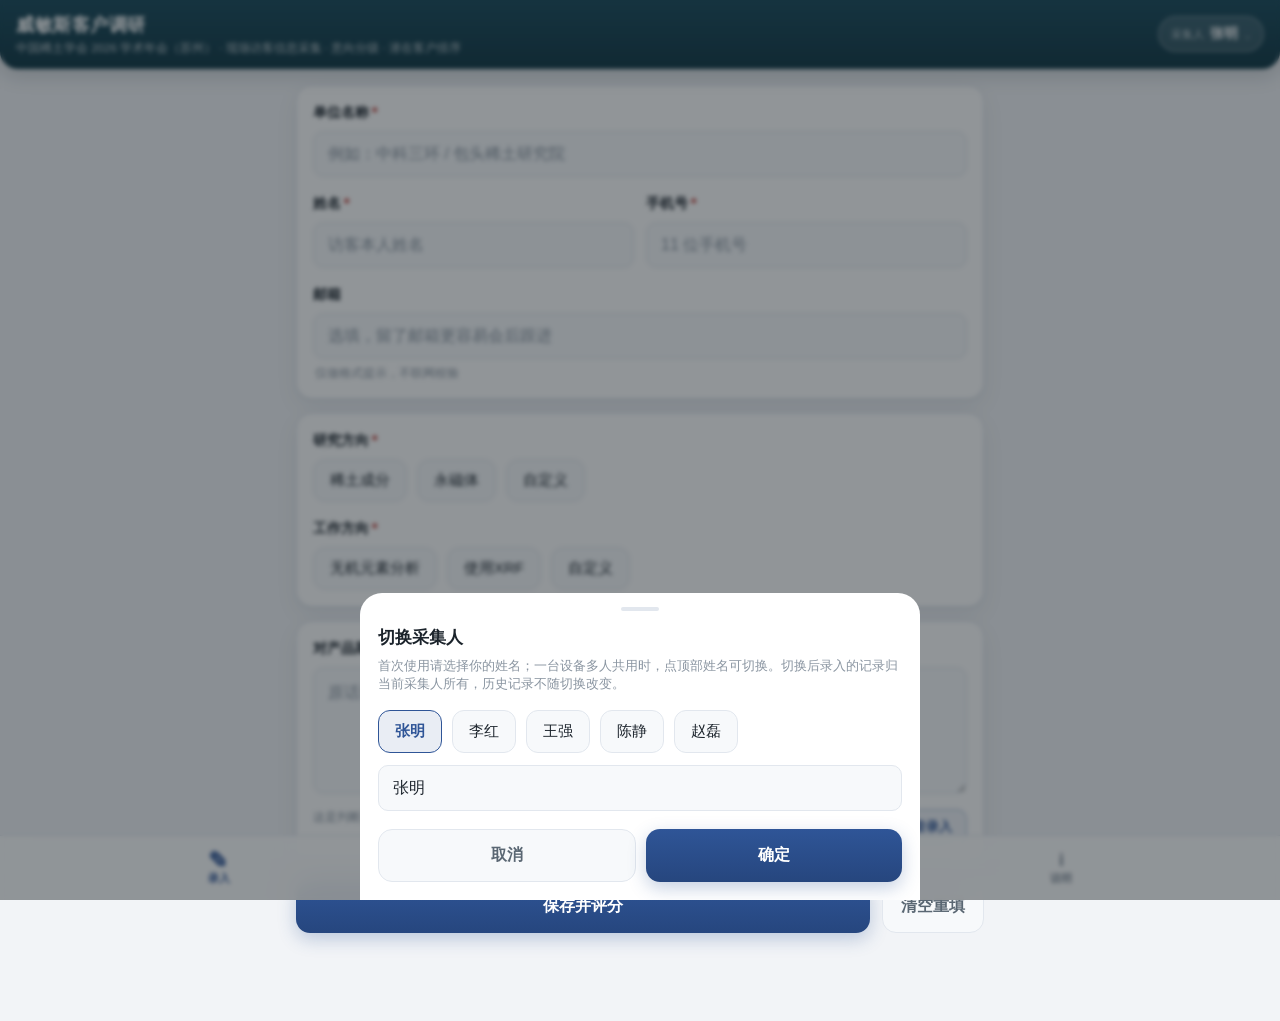
==== index.html @ b4f42ca1 "威敏斯客户调研 iPhone 离线版 v1.0.0（静态 PWA 产物）" ====
<!DOCTYPE html>
<html lang="zh-CN">
<head>
  <meta charset="utf-8" />
  <meta name="viewport" content="width=device-width, initial-scale=1, viewport-fit=cover" />
  <title>威敏斯客户调研</title>

  <meta name="theme-color" content="#2F5597" />
  <meta name="description" content="威敏斯仪器设备有限公司 · 中国稀土学会 2026 学术年会现场访客信息采集与意向分级" />
  <meta name="apple-mobile-web-app-capable" content="yes" />
  <meta name="mobile-web-app-capable" content="yes" />
  <meta name="apple-mobile-web-app-status-bar-style" content="black-translucent" />
  <meta name="apple-mobile-web-app-title" content="威敏斯调研" />
  <meta name="format-detection" content="telephone=no" />

  <link rel="manifest" href="manifest.webmanifest" />
  <link rel="apple-touch-icon" href="icons/icon-192.png" />
  <link rel="icon" href="icons/icon-192.png" />
  <link rel="stylesheet" href="styles.css" />
</head>
<body>
  <div class="app">
    <header class="topbar">
      <div class="topbar-text">
        <h1 id="appName">威敏斯客户调研</h1>
        <p id="appSubtitle"></p>
      </div>
      <button id="collectorBtn" class="collector-chip" type="button" aria-haspopup="dialog">
        <span class="collector-chip-label">采集人</span>
        <strong id="collectorName">—</strong>
        <span class="collector-chip-caret" aria-hidden="true">⌄</span>
      </button>
    </header>

    <main class="content" id="content">
      <!-- 录入 -->
      <section class="view" id="view-form">
        <form id="surveyForm" novalidate autocomplete="off">
          <div class="card">
            <div class="field">
              <label for="unitName">单位名称<span class="req">*</span></label>
              <input id="unitName" name="unitName" type="text" enterkeyhint="next" />
              <p class="field-hint" id="unitNameHint"></p>
            </div>

            <div class="field-row">
              <div class="field">
                <label for="visitorName">姓名<span class="req">*</span></label>
                <input id="visitorName" name="visitorName" type="text" enterkeyhint="next" />
              </div>
              <div class="field">
                <label for="phone">手机号<span class="req">*</span></label>
                <input id="phone" name="phone" type="tel" inputmode="numeric" enterkeyhint="next" />
              </div>
            </div>

            <div class="field">
              <label for="email">邮箱</label>
              <input id="email" name="email" type="email" enterkeyhint="next" />
              <p class="field-hint" id="phoneHint"></p>
            </div>
          </div>

          <div class="card">
            <div class="field">
              <label>研究方向<span class="req">*</span></label>
              <div class="chips" id="researchChips" role="radiogroup" aria-label="研究方向"></div>
              <div class="custom-box" id="researchCustomBox" hidden>
                <div class="input-with-mic">
                  <input id="researchCustom" name="researchCustom" type="text" />
                  <button class="mic" type="button" data-voice-target="researchCustom" aria-label="语音输入研究方向">🎙</button>
                </div>
                <p class="field-hint" id="researchVoiceHint"></p>
              </div>
            </div>

            <div class="field">
              <label>工作方向<span class="req">*</span></label>
              <div class="chips" id="workChips" role="radiogroup" aria-label="工作方向"></div>
              <div class="custom-box" id="workCustomBox" hidden>
                <div class="input-with-mic">
                  <input id="workCustom" name="workCustom" type="text" />
                  <button class="mic" type="button" data-voice-target="workCustom" aria-label="语音输入工作方向">🎙</button>
                </div>
                <p class="field-hint" id="workVoiceHint"></p>
              </div>
            </div>
          </div>

          <div class="card">
            <div class="field">
              <label for="expectation">对产品期待</label>
              <textarea id="expectation" name="expectation" rows="4"></textarea>
              <div class="textarea-foot">
                <p class="field-hint" id="expectationHint"></p>
                <button class="mic mic-wide" type="button" data-voice-target="expectation">🎙 语音录入</button>
              </div>
            </div>
          </div>

          <p class="form-error" id="formError" hidden></p>

          <div class="actions">
            <button class="btn btn-primary" type="submit" id="saveBtn">保存并评分</button>
            <button class="btn btn-ghost" type="button" id="clearBtn">清空重填</button>
          </div>
        </form>
      </section>

      <!-- 结果 -->
      <section class="view" id="view-result" hidden></section>

      <!-- 记录 -->
      <section class="view" id="view-history" hidden></section>

      <!-- 说明 -->
      <section class="view" id="view-info" hidden></section>
    </main>

    <nav class="tabbar" id="tabbar">
      <button class="tab is-active" type="button" data-view="form">
        <span class="tab-icon" aria-hidden="true">✎</span><span>录入</span>
      </button>
      <button class="tab" type="button" data-view="history">
        <span class="tab-icon" aria-hidden="true">☰</span><span>本机记录</span><span class="tab-badge" id="historyBadge" hidden>0</span>
      </button>
      <button class="tab" type="button" data-view="info">
        <span class="tab-icon" aria-hidden="true">i</span><span>说明</span>
      </button>
    </nav>
  </div>

  <!-- 采集人切换 -->
  <div class="sheet-backdrop" id="sheetBackdrop" hidden>
    <div class="sheet" role="dialog" aria-modal="true" aria-labelledby="sheetTitle">
      <div class="sheet-handle" aria-hidden="true"></div>
      <h2 id="sheetTitle">切换采集人</h2>
      <p class="sheet-hint" id="sheetHint"></p>
      <div class="chips chips-wrap" id="collectorChips"></div>
      <div class="custom-box" id="collectorCustomBox" hidden>
        <input id="collectorCustom" type="text" placeholder="输入姓名" />
      </div>
      <div class="sheet-actions">
        <button class="btn btn-ghost" type="button" id="sheetCancel">取消</button>
        <button class="btn btn-primary" type="button" id="sheetConfirm">确定</button>
      </div>
    </div>
  </div>

  <div class="toast" id="toast" hidden></div>

  <script src="engine.js"></script>
  <script src="app.js"></script>
</body>
</html>
---- styles.css ----
/* 威敏斯客户调研 · iPhone/PWA 样式 */

:root {
  --brand: #1F4E5F;
  --brand-strong: #163B48;
  --accent: #2F5597;
  --bg: #F2F4F7;
  --surface: #FFFFFF;
  --surface-2: #F7F9FB;
  --line: #E2E7EE;
  --text: #1B232B;
  --text-2: #5A6773;
  --text-3: #8A95A1;
  --A-bg: #FDE2E1;
  --A-fg: #B4231C;
  --B-bg: #FFF2CC;
  --B-fg: #8A5B00;
  --C-bg: #EDF1F5;
  --C-fg: #55636F;
  --ok: #1E7B4F;
  --warn: #A85E00;
  --danger: #B4231C;
  --radius: 16px;
  --radius-sm: 10px;
  --shadow: 0 1px 2px rgba(16, 32, 44, .06), 0 8px 24px rgba(16, 32, 44, .06);
  --safe-top: env(safe-area-inset-top, 0px);
  --safe-bottom: env(safe-area-inset-bottom, 0px);
}

@media (prefers-color-scheme: dark) {
  :root {
    --bg: #10161C;
    --surface: #182028;
    --surface-2: #1E2831;
    --line: #2A3540;
    --text: #E8EDF2;
    --text-2: #A9B5C1;
    --text-3: #7C8894;
    --A-bg: #4A1E1C;
    --A-fg: #FF9C93;
    --B-bg: #463802;
    --B-fg: #FFD469;
    --C-bg: #232E38;
    --C-fg: #A9B5C1;
    --shadow: 0 1px 2px rgba(0, 0, 0, .4), 0 8px 24px rgba(0, 0, 0, .35);
  }
}

* { box-sizing: border-box; -webkit-tap-highlight-color: transparent; }

html, body {
  margin: 0;
  padding: 0;
  background: var(--bg);
  color: var(--text);
  font-family: -apple-system, BlinkMacSystemFont, "PingFang SC", "Hiragino Sans GB", "Microsoft YaHei", "Helvetica Neue", Arial, sans-serif;
  font-size: 16px;
  line-height: 1.5;
  -webkit-text-size-adjust: 100%;
}

body { overscroll-behavior-y: none; }

.app {
  min-height: 100vh;
  min-height: 100dvh;
  display: flex;
  flex-direction: column;
  padding-bottom: calc(64px + var(--safe-bottom));
}

/* ---------------- 顶部栏 ---------------- */
.topbar {
  position: sticky;
  top: 0;
  z-index: 20;
  display: flex;
  align-items: center;
  justify-content: space-between;
  gap: 12px;
  padding: calc(12px + var(--safe-top)) 16px 12px;
  background: linear-gradient(180deg, var(--brand) 0%, var(--brand-strong) 100%);
  color: #fff;
  border-bottom-left-radius: 18px;
  border-bottom-right-radius: 18px;
  box-shadow: 0 6px 20px rgba(16, 32, 44, .18);
}

.topbar-text h1 {
  margin: 0;
  font-size: 18px;
  font-weight: 700;
  letter-spacing: .5px;
}

#appSubtitle {
  margin: 2px 0 0;
  font-size: 11.5px;
  color: rgba(255, 255, 255, .72);
  line-height: 1.35;
}

.collector-chip {
  display: inline-flex;
  align-items: center;
  gap: 6px;
  padding: 8px 12px;
  border: 1px solid rgba(255, 255, 255, .28);
  border-radius: 999px;
  background: rgba(255, 255, 255, .14);
  color: #fff;
  font-size: 13px;
  backdrop-filter: blur(6px);
  cursor: pointer;
  flex-shrink: 0;
}

.collector-chip:active { transform: scale(.97); }
.collector-chip-label { color: rgba(255, 255, 255, .7); font-size: 11px; }
.collector-chip strong { font-size: 14px; font-weight: 600; }
.collector-chip-caret { opacity: .6; }

/* ---------------- 内容区 ---------------- */
.content {
  flex: 1;
  padding: 16px;
  max-width: 720px;
  width: 100%;
  margin: 0 auto;
}

.view { display: none; }
.view.is-active { display: block; animation: fade .18s ease; }

@keyframes fade {
  from { opacity: 0; transform: translateY(6px); }
  to { opacity: 1; transform: none; }
}

.card {
  background: var(--surface);
  border: 1px solid var(--line);
  border-radius: var(--radius);
  padding: 16px;
  margin-bottom: 14px;
  box-shadow: var(--shadow);
}

.card-title {
  margin: 0 0 10px;
  font-size: 14px;
  font-weight: 700;
  color: var(--text-2);
  letter-spacing: .3px;
}

/* ---------------- 表单 ---------------- */
.field { margin-bottom: 16px; }
.field:last-child { margin-bottom: 0; }

.field > label {
  display: block;
  margin-bottom: 8px;
  font-size: 14px;
  font-weight: 600;
  color: var(--text);
}

.req { color: var(--danger); margin-left: 3px; }

input[type="text"],
input[type="tel"],
input[type="email"],
textarea,
select {
  width: 100%;
  padding: 13px 14px;
  font-size: 16px;
  font-family: inherit;
  color: var(--text);
  background: var(--surface-2);
  border: 1.5px solid var(--line);
  border-radius: var(--radius-sm);
  outline: none;
  transition: border-color .15s, background .15s;
  appearance: none;
}

input::placeholder, textarea::placeholder { color: var(--text-3); }

input:focus, textarea:focus {
  border-color: var(--accent);
  background: var(--surface);
  box-shadow: 0 0 0 3px rgba(47, 85, 151, .12);
}

input.is-invalid, textarea.is-invalid { border-color: var(--danger); }

textarea { resize: vertical; min-height: 96px; line-height: 1.55; }

.field-row { display: flex; gap: 12px; }
.field-row .field { flex: 1; min-width: 0; }

.field-hint {
  margin: 6px 2px 0;
  font-size: 12px;
  color: var(--text-3);
  line-height: 1.45;
}

.field-hint.is-warn { color: var(--warn); }
.field-hint.is-ok { color: var(--ok); }

.counter { float: right; font-variant-numeric: tabular-nums; }

/* ---------------- 选项 chips ---------------- */
.chips { display: flex; flex-wrap: wrap; gap: 10px; }
.chips-wrap { max-height: 42vh; overflow-y: auto; }

.chip {
  padding: 11px 16px;
  border-radius: 12px;
  border: 1.5px solid var(--line);
  background: var(--surface-2);
  color: var(--text);
  font-size: 15px;
  font-weight: 500;
  cursor: pointer;
  transition: all .15s;
}

.chip:active { transform: scale(.97); }

.chip.is-selected {
  background: rgba(47, 85, 151, .1);
  border-color: var(--accent);
  color: var(--accent);
  font-weight: 700;
}

.custom-box { margin-top: 12px; }

.input-with-mic { display: flex; gap: 8px; align-items: stretch; }
.input-with-mic input { flex: 1; }

.mic {
  flex-shrink: 0;
  width: 48px;
  border: 1.5px solid var(--line);
  border-radius: var(--radius-sm);
  background: var(--surface-2);
  font-size: 19px;
  cursor: pointer;
  transition: all .15s;
}

.mic.is-listening {
  background: rgba(180, 35, 28, .12);
  border-color: var(--danger);
  animation: pulse 1.1s infinite;
}

@keyframes pulse {
  0%, 100% { box-shadow: 0 0 0 0 rgba(180, 35, 28, .28); }
  50% { box-shadow: 0 0 0 8px rgba(180, 35, 28, 0); }
}

.textarea-foot {
  display: flex;
  align-items: flex-start;
  justify-content: space-between;
  gap: 10px;
  margin-top: 8px;
}

.textarea-foot .field-hint { margin: 0; flex: 1; }

.mic-wide {
  width: auto;
  padding: 8px 14px;
  font-size: 13px;
  font-weight: 600;
  color: var(--accent);
  border-color: rgba(47, 85, 151, .3);
  background: rgba(47, 85, 151, .07);
}

.form-error {
  margin: 0 0 12px;
  padding: 12px 14px;
  border-radius: var(--radius-sm);
  background: rgba(180, 35, 28, .1);
  color: var(--danger);
  font-size: 13.5px;
  font-weight: 600;
}

/* ---------------- 按钮 ---------------- */
.actions { display: flex; gap: 12px; margin: 18px 0 8px; }

.btn {
  flex: 1;
  padding: 15px 18px;
  border-radius: 14px;
  border: none;
  font-size: 16px;
  font-weight: 700;
  font-family: inherit;
  cursor: pointer;
  transition: transform .12s, opacity .12s;
}

.btn:active { transform: scale(.98); }

.btn-primary {
  background: linear-gradient(180deg, #2F5597 0%, #26467E 100%);
  color: #fff;
  box-shadow: 0 6px 18px rgba(47, 85, 151, .28);
}

.btn-ghost {
  flex: 0 0 auto;
  background: var(--surface-2);
  color: var(--text-2);
  border: 1.5px solid var(--line);
}

.btn-danger {
  background: rgba(180, 35, 28, .1);
  color: var(--danger);
  border: 1.5px solid rgba(180, 35, 28, .24);
}

.btn-block { width: 100%; flex: none; }

/* ---------------- 结果面板 ---------------- */
.result-hero {
  display: flex;
  align-items: center;
  gap: 16px;
  padding: 20px;
  border-radius: var(--radius);
  margin-bottom: 14px;
  color: #fff;
  background: linear-gradient(135deg, var(--brand) 0%, #2F5597 100%);
  box-shadow: var(--shadow);
}

.result-grade {
  flex-shrink: 0;
  width: 62px;
  height: 62px;
  border-radius: 18px;
  display: grid;
  place-items: center;
  font-size: 30px;
  font-weight: 800;
  background: rgba(255, 255, 255, .16);
  border: 1.5px solid rgba(255, 255, 255, .3);
}

.result-hero h2 { margin: 0 0 4px; font-size: 19px; }
.result-hero p { margin: 0; font-size: 12.5px; color: rgba(255, 255, 255, .78); }

.metric-grid { display: grid; grid-template-columns: repeat(3, 1fr); gap: 10px; margin-bottom: 14px; }

.metric {
  padding: 14px 10px;
  border-radius: var(--radius-sm);
  background: var(--surface);
  border: 1px solid var(--line);
  text-align: center;
}

.metric-label { font-size: 11.5px; color: var(--text-3); }
.metric-value { font-size: 20px; font-weight: 800; margin-top: 4px; font-variant-numeric: tabular-nums; }
.metric-sub { font-size: 11px; color: var(--text-3); margin-top: 2px; }

.badge {
  display: inline-flex;
  align-items: center;
  padding: 3px 9px;
  border-radius: 999px;
  font-size: 12px;
  font-weight: 700;
}

.badge-A { background: var(--A-bg); color: var(--A-fg); }
.badge-B { background: var(--B-bg); color: var(--B-fg); }
.badge-C { background: var(--C-bg); color: var(--C-fg); }

.evidence-list { list-style: none; margin: 0; padding: 0; }

.evidence-list li {
  position: relative;
  padding: 7px 0 7px 20px;
  font-size: 13.5px;
  color: var(--text-2);
  border-bottom: 1px dashed var(--line);
}

.evidence-list li:last-child { border-bottom: none; }
.evidence-list li::before {
  content: "";
  position: absolute;
  left: 4px;
  top: 14px;
  width: 6px;
  height: 6px;
  border-radius: 50%;
  background: var(--accent);
  opacity: .55;
}

.advice {
  display: flex;
  gap: 10px;
  padding: 14px;
  border-radius: var(--radius-sm);
  background: rgba(47, 85, 151, .07);
  border: 1px solid rgba(47, 85, 151, .16);
  font-size: 13.5px;
  color: var(--text-2);
  line-height: 1.6;
}

/* ---------------- 记录列表 ---------------- */
.history-head {
  display: flex;
  align-items: center;
  justify-content: space-between;
  gap: 12px;
  margin-bottom: 12px;
}

.history-count { font-size: 13px; color: var(--text-2); }
.history-count strong { color: var(--text); font-size: 17px; }

.filter-row { display: flex; gap: 8px; margin-bottom: 14px; overflow-x: auto; padding-bottom: 2px; }

.filter-row .chip { padding: 8px 14px; font-size: 13.5px; white-space: nowrap; }

.record {
  display: flex;
  gap: 12px;
  padding: 14px;
  margin-bottom: 10px;
  border-radius: var(--radius);
  background: var(--surface);
  border: 1px solid var(--line);
  box-shadow: var(--shadow);
  cursor: pointer;
}

.record:active { transform: scale(.995); }

.record-grade {
  flex-shrink: 0;
  width: 42px;
  height: 42px;
  border-radius: 12px;
  display: grid;
  place-items: center;
  font-weight: 800;
  font-size: 17px;
}

.record-body { flex: 1; min-width: 0; }

.record-top {
  display: flex;
  align-items: baseline;
  gap: 8px;
  flex-wrap: wrap;
}

.record-name { font-weight: 700; font-size: 15.5px; }
.record-company { font-size: 13px; color: var(--text-2); overflow: hidden; text-overflow: ellipsis; white-space: nowrap; max-width: 100%; }

.record-meta {
  margin-top: 6px;
  font-size: 12px;
  color: var(--text-3);
  display: flex;
  gap: 10px;
  flex-wrap: wrap;
}

.record-score { font-variant-numeric: tabular-nums; font-weight: 700; color: var(--text-2); }

.empty {
  padding: 48px 20px;
  text-align: center;
  color: var(--text-3);
  font-size: 14px;
}

.empty-icon { font-size: 40px; opacity: .35; display: block; margin-bottom: 10px; }

/* ---------------- 说明页 ---------------- */
.info-section { margin-bottom: 16px; }

.info-section h2 {
  margin: 0 0 10px;
  font-size: 15px;
  font-weight: 700;
  display: flex;
  align-items: center;
  gap: 8px;
}

.info-section h2::before {
  content: "";
  width: 4px;
  height: 16px;
  border-radius: 2px;
  background: var(--accent);
}

.info-list { list-style: none; margin: 0; padding: 0; }

.info-list li {
  padding: 10px 0;
  font-size: 14px;
  color: var(--text-2);
  line-height: 1.6;
  border-bottom: 1px solid var(--line);
}

.info-list li:last-child { border-bottom: none; }
.info-list li strong { color: var(--text); }

.stat-line {
  display: flex;
  justify-content: space-between;
  padding: 9px 0;
  font-size: 13.5px;
  color: var(--text-2);
  border-bottom: 1px dashed var(--line);
}

.stat-line:last-child { border-bottom: none; }
.stat-line b { color: var(--text); font-variant-numeric: tabular-nums; }

.info-foot {
  margin-top: 24px;
  text-align: center;
  font-size: 11.5px;
  color: var(--text-3);
  line-height: 1.7;
}

/* ---------------- 底部标签栏 ---------------- */
.tabbar {
  position: fixed;
  left: 0;
  right: 0;
  bottom: 0;
  z-index: 30;
  display: flex;
  padding: 6px 8px calc(6px + var(--safe-bottom));
  background: rgba(255, 255, 255, .92);
  border-top: 1px solid var(--line);
  backdrop-filter: blur(14px);
}

@media (prefers-color-scheme: dark) {
  .tabbar { background: rgba(24, 32, 40, .92); }
}

.tab {
  flex: 1;
  position: relative;
  display: flex;
  flex-direction: column;
  align-items: center;
  gap: 2px;
  padding: 8px 4px;
  border: none;
  background: none;
  color: var(--text-3);
  font-size: 11px;
  font-family: inherit;
  font-weight: 600;
  cursor: pointer;
  transition: color .15s;
}

.tab-icon { font-size: 19px; line-height: 1; }
.tab.is-active { color: var(--accent); }

.tab-badge {
  position: absolute;
  top: 3px;
  right: 50%;
  transform: translateX(20px);
  min-width: 17px;
  padding: 1px 5px;
  border-radius: 999px;
  background: var(--accent);
  color: #fff;
  font-size: 10px;
  line-height: 15px;
  text-align: center;
}

/* ---------------- 弹层 ---------------- */
.sheet-backdrop {
  position: fixed;
  inset: 0;
  z-index: 50;
  display: flex;
  align-items: flex-end;
  justify-content: center;
  background: rgba(12, 20, 28, .45);
  backdrop-filter: blur(2px);
  animation: fade-in .18s ease;
}

@keyframes fade-in { from { opacity: 0; } to { opacity: 1; } }

.sheet {
  width: 100%;
  max-width: 560px;
  max-height: 88vh;
  overflow-y: auto;
  padding: 10px 18px calc(18px + var(--safe-bottom));
  background: var(--surface);
  border-top-left-radius: 22px;
  border-top-right-radius: 22px;
  animation: slide-up .22s cubic-bezier(.2, .8, .3, 1);
}

@keyframes slide-up { from { transform: translateY(24px); opacity: .6; } to { transform: none; opacity: 1; } }

.sheet-handle {
  width: 38px;
  height: 4px;
  margin: 4px auto 14px;
  border-radius: 2px;
  background: var(--line);
}

.sheet h2 { margin: 0 0 6px; font-size: 17px; }
.sheet-hint { margin: 0 0 16px; font-size: 12.5px; color: var(--text-3); line-height: 1.5; }
.sheet-actions { display: flex; gap: 10px; margin-top: 18px; }
.sheet-actions .btn { flex: 1; }

/* ---------------- Toast ---------------- */
.toast {
  position: fixed;
  left: 50%;
  bottom: calc(84px + var(--safe-bottom));
  transform: translateX(-50%);
  z-index: 60;
  max-width: 86vw;
  padding: 12px 18px;
  border-radius: 12px;
  background: rgba(18, 26, 34, .93);
  color: #fff;
  font-size: 13.5px;
  line-height: 1.5;
  text-align: center;
  box-shadow: 0 10px 30px rgba(0, 0, 0, .28);
  animation: fade-in .16s ease;
}

.toast.is-error { background: rgba(150, 28, 22, .95); }

/* 小屏适配 */
@media (max-width: 359px) {
  .content { padding: 12px; }
  .card { padding: 13px; }
  .metric-value { font-size: 18px; }
}
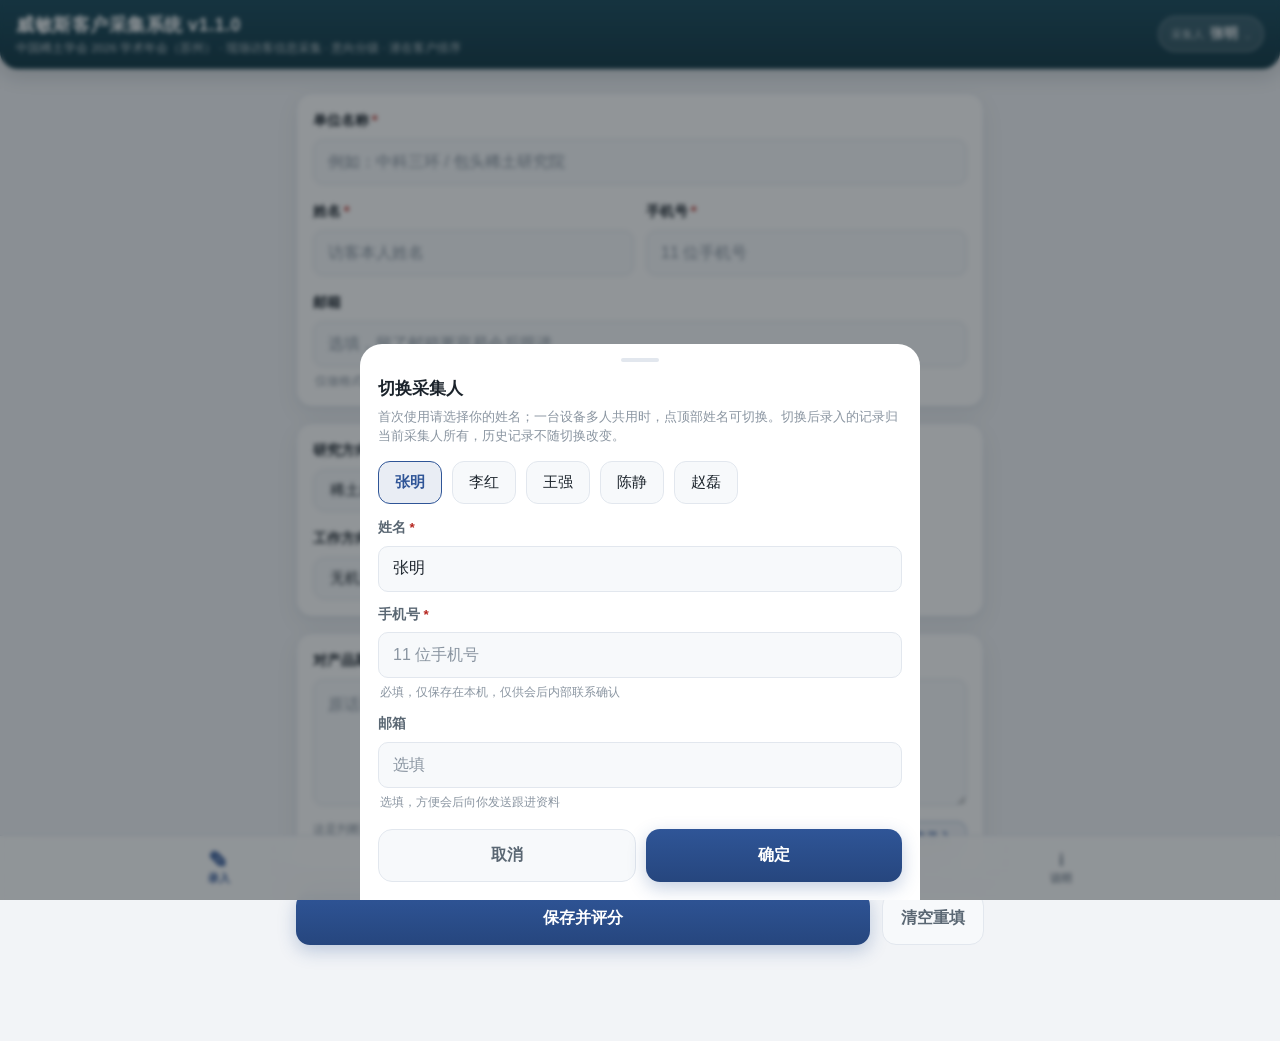
==== commit 58b0cbf2: "更新 iPhone 离线版静态产物 2026-10-22 12:04" ====
--- a/index.html
+++ b/index.html
@@ -3,7 +3,7 @@
 <head>
   <meta charset="utf-8" />
   <meta name="viewport" content="width=device-width, initial-scale=1, viewport-fit=cover" />
-  <title>威敏斯客户调研</title>
+  <title>威敏斯客户采集系统</title>
 
   <meta name="theme-color" content="#2F5597" />
   <meta name="description" content="威敏斯仪器设备有限公司 · 中国稀土学会 2026 学术年会现场访客信息采集与意向分级" />
@@ -22,7 +22,7 @@
   <div class="app">
     <header class="topbar">
       <div class="topbar-text">
-        <h1 id="appName">威敏斯客户调研</h1>
+        <h1 id="appName">威敏斯客户采集系统</h1>
         <p id="appSubtitle"></p>
       </div>
       <button id="collectorBtn" class="collector-chip" type="button" aria-haspopup="dialog">
@@ -137,8 +137,21 @@
       <h2 id="sheetTitle">切换采集人</h2>
       <p class="sheet-hint" id="sheetHint"></p>
       <div class="chips chips-wrap" id="collectorChips"></div>
-      <div class="custom-box" id="collectorCustomBox" hidden>
-        <input id="collectorCustom" type="text" placeholder="输入姓名" />
+      <div class="collector-profile">
+        <div class="custom-box sheet-field" id="collectorCustomBox" hidden>
+          <label for="collectorCustom" id="collectorNameLabel">姓名</label>
+          <input id="collectorCustom" type="text" placeholder="输入姓名" enterkeyhint="next" autocomplete="off" />
+        </div>
+        <div class="sheet-field">
+          <label for="collectorPhone" id="collectorPhoneLabel">手机号<span class="req" id="collectorPhoneReq">*</span></label>
+          <input id="collectorPhone" type="tel" inputmode="numeric" placeholder="11 位手机号" enterkeyhint="next" autocomplete="off" />
+          <p class="field-hint" id="collectorPhoneHint"></p>
+        </div>
+        <div class="sheet-field">
+          <label for="collectorEmail" id="collectorEmailLabel">邮箱</label>
+          <input id="collectorEmail" type="email" inputmode="email" placeholder="选填" enterkeyhint="done" autocomplete="off" />
+          <p class="field-hint" id="collectorEmailHint"></p>
+        </div>
       </div>
       <div class="sheet-actions">
         <button class="btn btn-ghost" type="button" id="sheetCancel">取消</button>
--- a/styles.css
+++ b/styles.css
@@ -1,4 +1,8 @@
-/* 威敏斯客户调研 · iPhone/PWA 样式 */
+/* 威敏斯客户采集系统 · iPhone/PWA 样式 */
+
+/* hidden 属性必须真正隐藏：防止组件级 display 规则（如 .sheet-backdrop 的 flex）覆盖它，
+   否则「切换采集人」弹层会一直悬浮在页面上，取消/确定点了也没反应 */
+[hidden] { display: none !important; }
 
 :root {
   --brand: #1F4E5F;
@@ -646,6 +650,29 @@
 .sheet-actions { display: flex; gap: 10px; margin-top: 18px; }
 .sheet-actions .btn { flex: 1; }
 
+/* 采集人资料表单（姓名 / 手机号 / 邮箱） */
+.collector-profile { margin-top: 14px; }
+
+.collector-profile .sheet-field,
+.collector-profile .custom-box {
+  margin-top: 0;
+  margin-bottom: 13px;
+}
+
+.collector-profile > :last-child { margin-bottom: 0; }
+
+.collector-profile > label,
+.sheet-field > label {
+  display: block;
+  margin-bottom: 7px;
+  font-size: 13.5px;
+  font-weight: 600;
+  color: var(--text-2);
+  letter-spacing: .2px;
+}
+
+.sheet-field .field-hint { margin-top: 6px; }
+
 /* ---------------- Toast ---------------- */
 .toast {
   position: fixed;
@@ -673,3 +700,19 @@
   .card { padding: 13px; }
   .metric-value { font-size: 18px; }
 }
+
+/* ---------------- 桌面/悬停微交互（对触屏无副作用） ---------------- */
+@media (hover: hover) {
+  .chip:hover { border-color: var(--accent); color: var(--accent); }
+  .chip.is-selected:hover { color: var(--accent); }
+  .record:hover { border-color: rgba(47, 85, 151, .35); box-shadow: 0 10px 28px rgba(16, 32, 44, .1); }
+  .btn-primary:hover { filter: brightness(1.06); }
+  .btn-ghost:hover { border-color: var(--accent); color: var(--accent); }
+  .collector-chip:hover { background: rgba(255, 255, 255, .22); }
+}
+
+/* 大屏（iPad/桌面）留白更舒展 */
+@media (min-width: 620px) {
+  .content { padding: 24px 16px; }
+  .card { margin-bottom: 16px; }
+}
